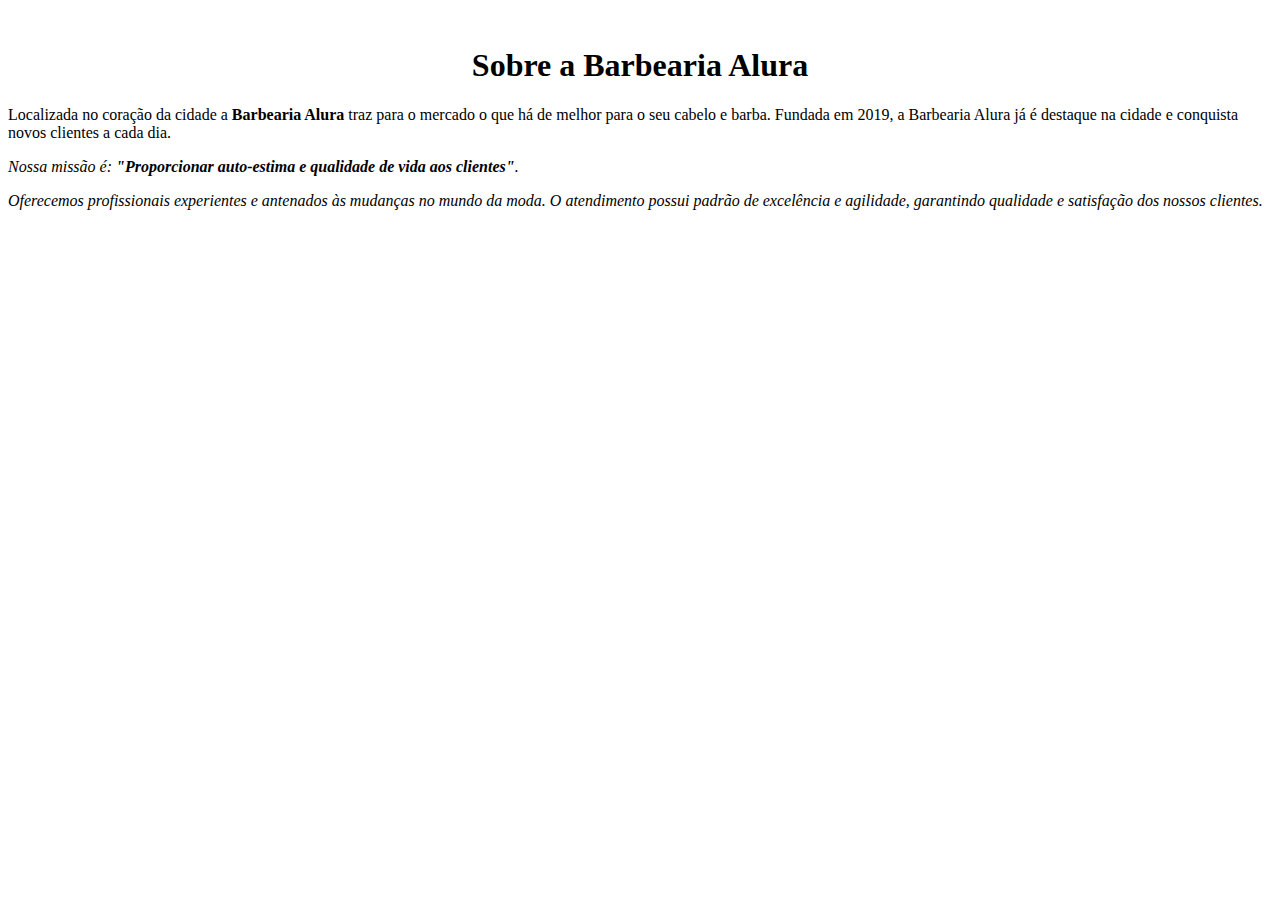
==== index.html @ 69462e52 "Add files via upload" ====
<!DOCTYPE html>
<html lang="pt-br">
    <head>
    <meta charset="utf-8">
    <title> Barbearia Alura</title>
    <link rel="stylesheet" href="style.ccs">

</head>

<body>
    <img scr="banner.jpg">
<h1 style=" text-align: center">Sobre a Barbearia Alura</h1>

<p>Localizada no coração da cidade a <strong>Barbearia Alura</strong> traz para o mercado o que há de melhor para o seu cabelo e barba. Fundada em 2019, a Barbearia Alura já é destaque na cidade e conquista novos clientes a cada dia.</p>

<p id="missao"><em>Nossa missão é: <strong>"Proporcionar auto-estima e qualidade de vida aos clientes"</strong>.</p>

<p>Oferecemos profissionais experientes e antenados às mudanças no mundo da moda. O atendimento possui padrão de excelência e agilidade, garantindo qualidade e satisfação dos nossos clientes.</p>
</body>
</html>
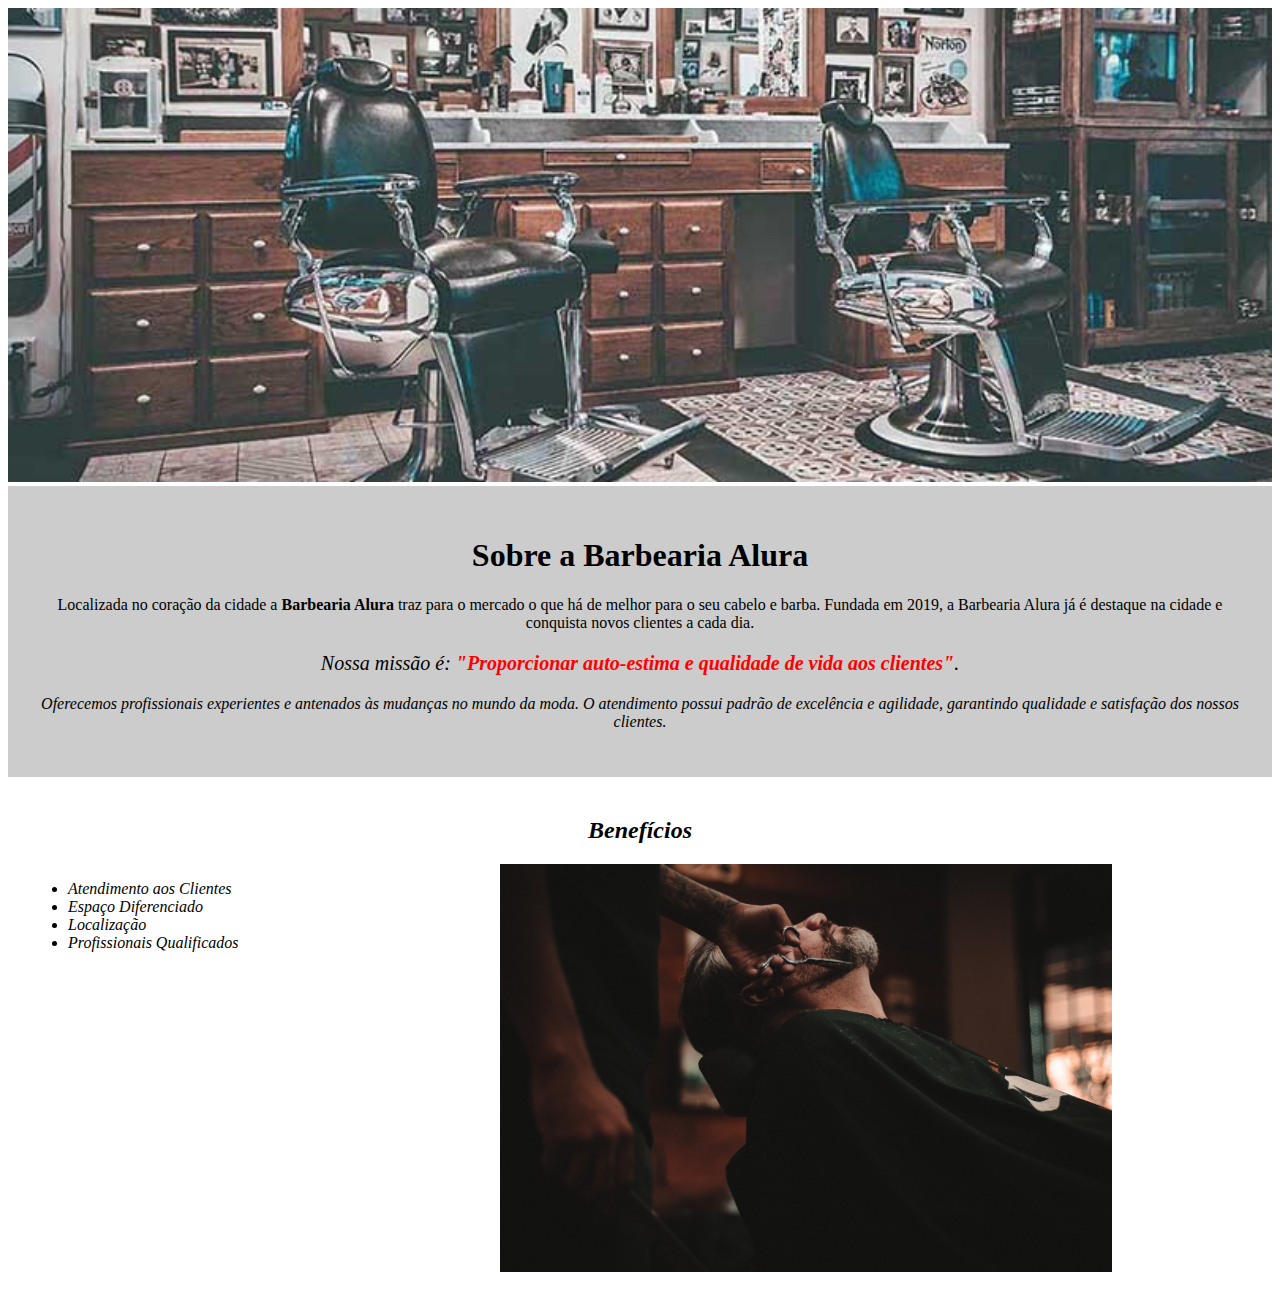
==== commit 9f2982da: "Add files via upload" ====
--- a/index.html
+++ b/index.html
@@ -1,20 +1,34 @@
 <!DOCTYPE html>
 <html lang="pt-br">
-    <head>
+<head>
     <meta charset="utf-8">
     <title> Barbearia Alura</title>
-    <link rel="stylesheet" href="style.ccs">
-
+    <link rel="stylesheet" href="style.css">
+    
 </head>
 
 <body>
-    <img scr="banner.jpg">
-<h1 style=" text-align: center">Sobre a Barbearia Alura</h1>
+    <img id="banner" src="banner.jpg">
+    <div class="principal">
+<h1>Sobre a Barbearia Alura</h1>
 
 <p>Localizada no coração da cidade a <strong>Barbearia Alura</strong> traz para o mercado o que há de melhor para o seu cabelo e barba. Fundada em 2019, a Barbearia Alura já é destaque na cidade e conquista novos clientes a cada dia.</p>
 
 <p id="missao"><em>Nossa missão é: <strong>"Proporcionar auto-estima e qualidade de vida aos clientes"</strong>.</p>
 
 <p>Oferecemos profissionais experientes e antenados às mudanças no mundo da moda. O atendimento possui padrão de excelência e agilidade, garantindo qualidade e satisfação dos nossos clientes.</p>
+</div>
+
+<div class="beneficios">
+<h2>Benefícios</h2>
+<ul>
+    <li class="itens">Atendimento aos Clientes</li>
+    <li class="itens">Espaço Diferenciado</li>
+    <li class="itens">Localização</li>
+    <li class="itens">Profissionais Qualificados</li>
+</ul>
+<img src="beneficios.jpg" class="imagembeneficios">
+</div>
+
 </body>
 </html>--- a/style.css
+++ b/style.css
@@ -0,0 +1,52 @@
+body{
+    
+}
+#banner{
+    width:100%;
+}
+
+.principal {
+    background: #cccccc;
+    padding:30px;
+}
+
+h1 {
+    text-align: center;
+}
+
+p {
+    text-align: center;
+}
+
+ #missao{
+    font-size:20px;
+ }
+
+em strong{
+    color:#FF0000;
+}
+
+.itens{
+
+font-style: italic;
+}
+
+.beneficios {
+    background: #FFFFFF;
+    padding:20px;
+}
+
+h2 { 
+    text-align: center;
+}
+
+ul {
+    display:inline-block;
+    vertical-align: top;
+    width:20%;
+    margin-right: 15%;
+}
+ 
+.imagembeneficios  {
+    width:50%;
+}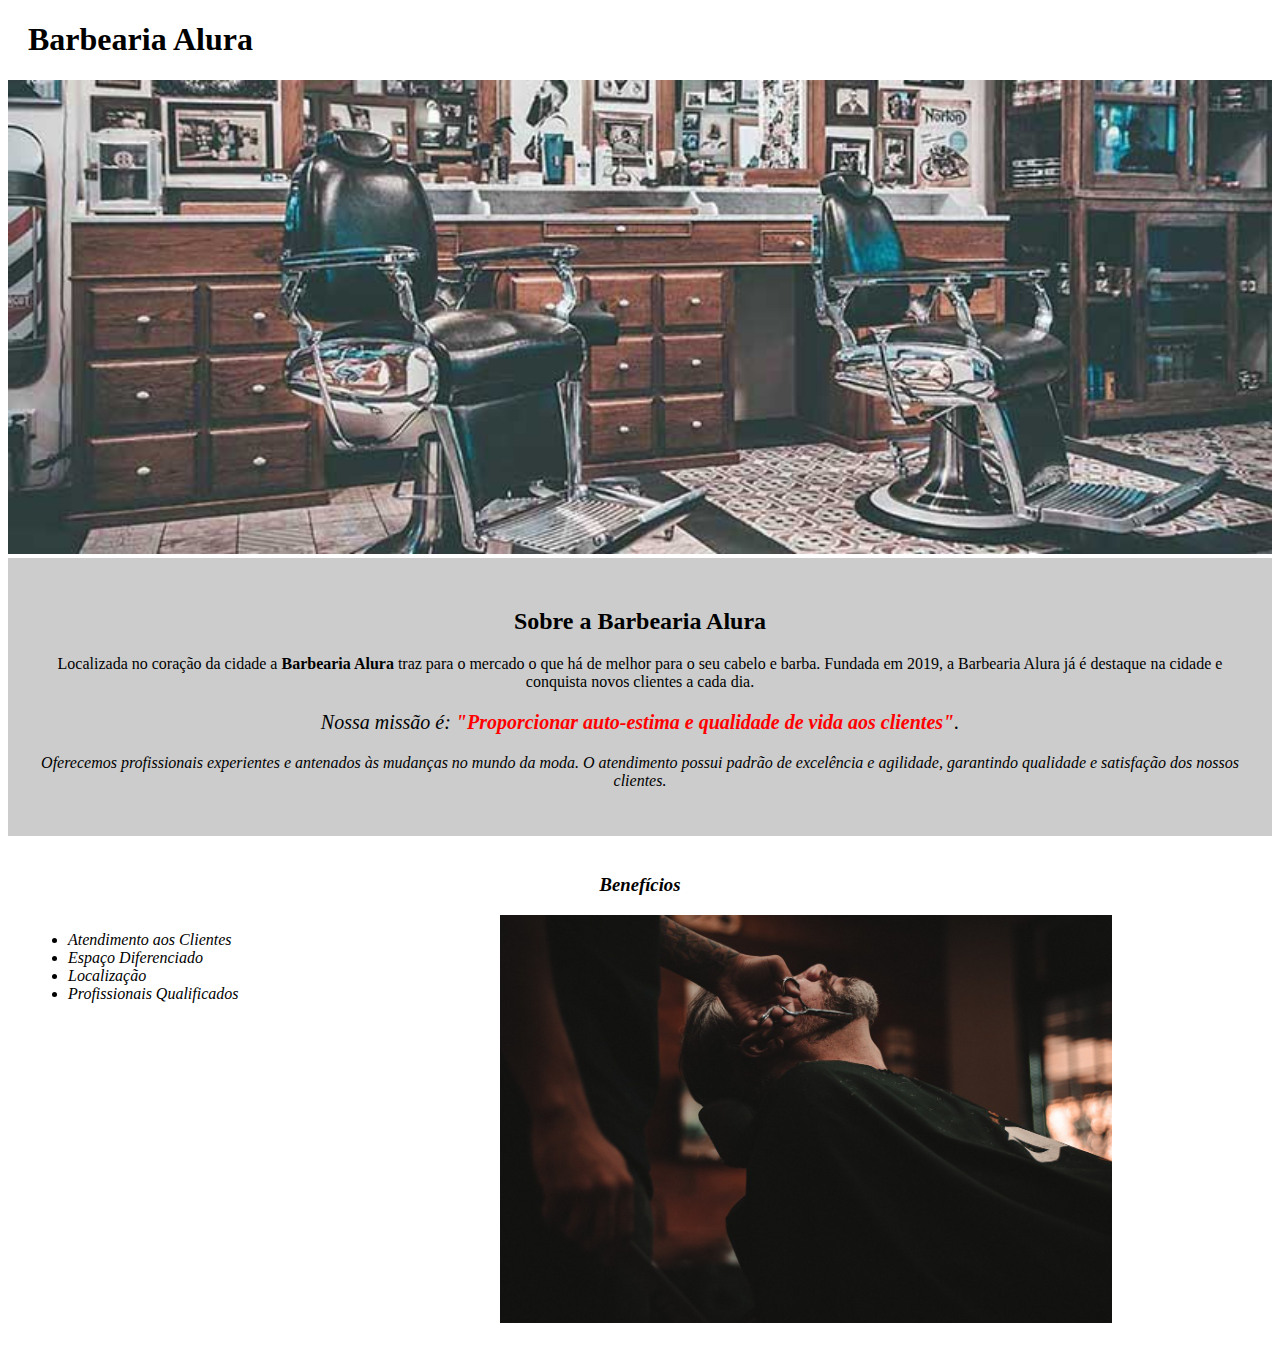
==== commit fdbafef0: "Add files via upload" ====
--- a/index.html
+++ b/index.html
@@ -8,9 +8,12 @@
 </head>
 
 <body>
+    <header>
+        <h1 class="titulo-principal"> Barbearia Alura</h1>
+    </header>
     <img id="banner" src="banner.jpg">
     <div class="principal">
-<h1>Sobre a Barbearia Alura</h1>
+<h2 class="titulo-centralizado">Sobre a Barbearia Alura</h2>
 
 <p>Localizada no coração da cidade a <strong>Barbearia Alura</strong> traz para o mercado o que há de melhor para o seu cabelo e barba. Fundada em 2019, a Barbearia Alura já é destaque na cidade e conquista novos clientes a cada dia.</p>
 
@@ -20,14 +23,14 @@
 </div>
 
 <div class="beneficios">
-<h2>Benefícios</h2>
+<h3 class="titulo-centralizado">Benefícios</h3>
 <ul>
     <li class="itens">Atendimento aos Clientes</li>
     <li class="itens">Espaço Diferenciado</li>
     <li class="itens">Localização</li>
     <li class="itens">Profissionais Qualificados</li>
 </ul>
-<img src="beneficios.jpg" class="imagembeneficios">
+<img src="beneficios.jpg" class="imagembeneficios">  
 </div>
 
 </body>
--- a/style.css
+++ b/style.css
@@ -10,7 +10,11 @@
     padding:30px;
 }
 
-h1 {
+.titulo-principal {
+    padding-left:20px;
+}
+
+.titulo-centralizado {
     text-align: center;
 }
 
@@ -36,9 +40,7 @@
     padding:20px;
 }
 
-h2 { 
-    text-align: center;
-}
+
 
 ul {
     display:inline-block;
